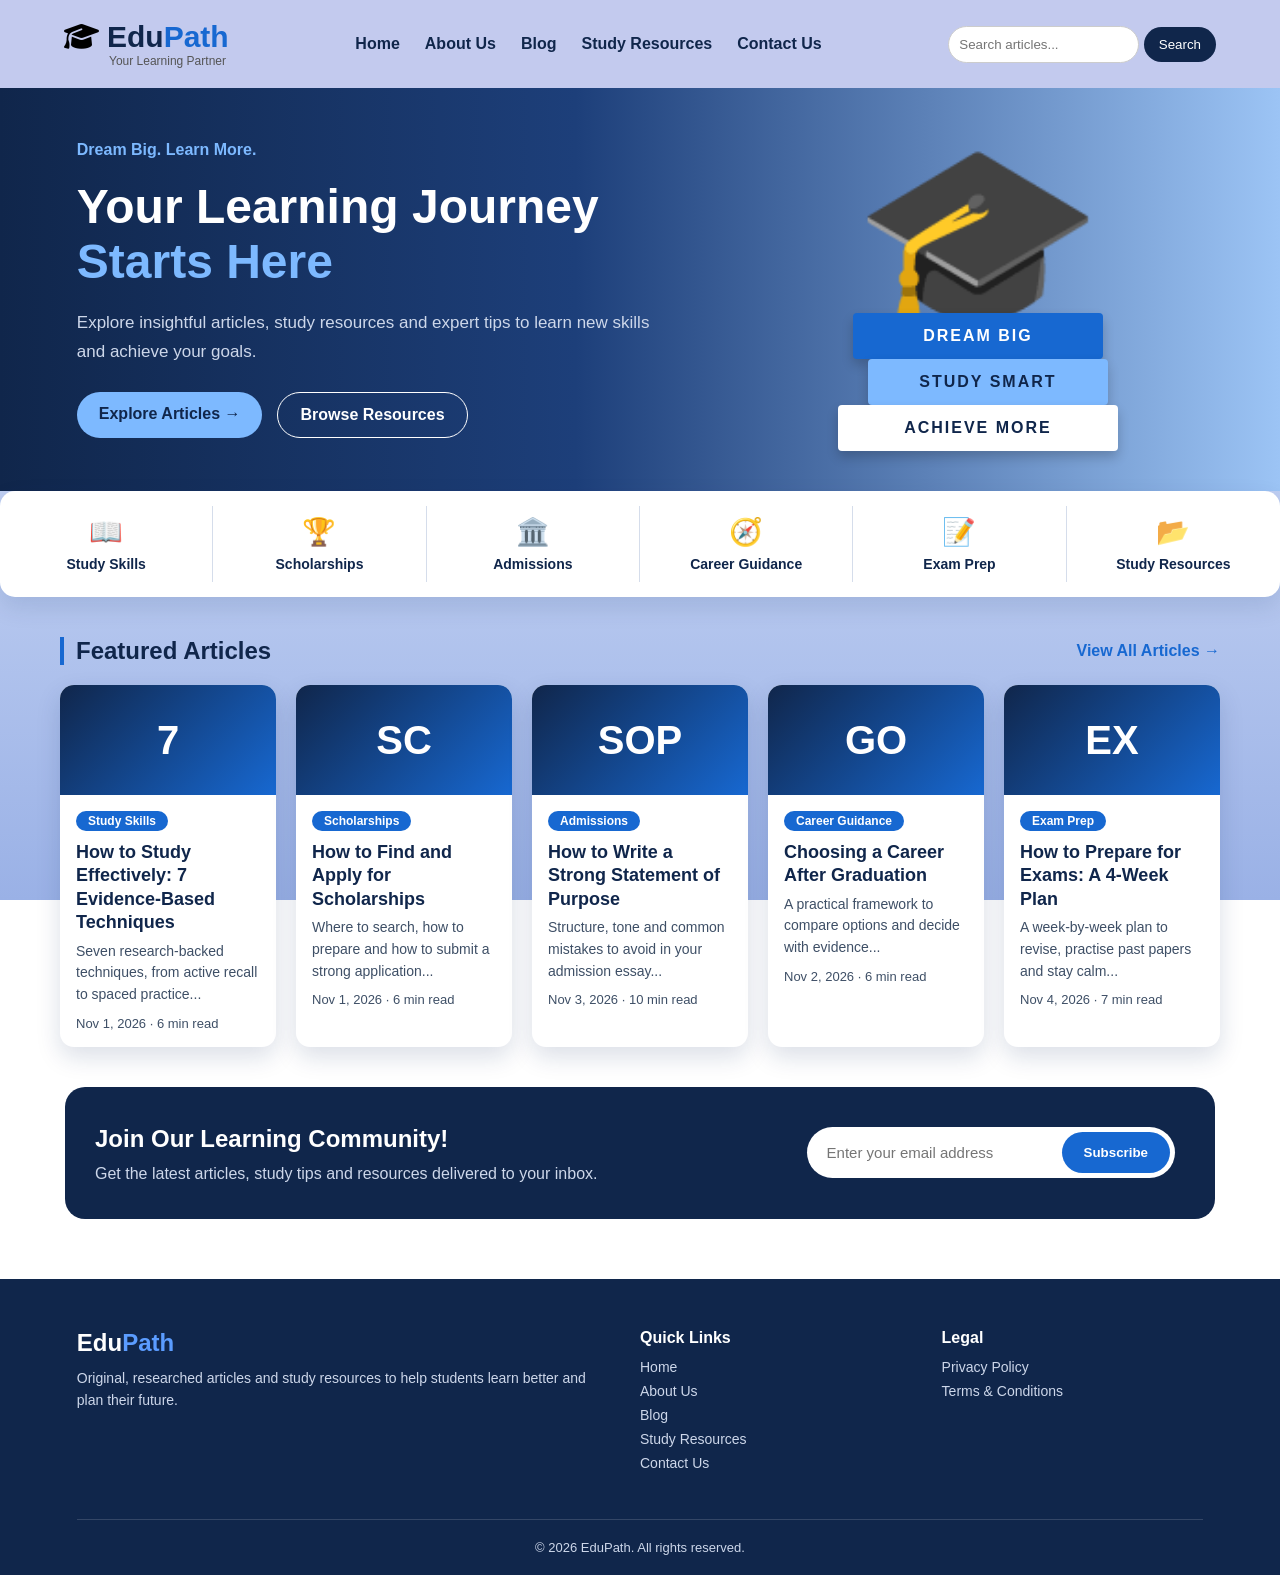
==== index.html @ 071940f7 "Initial commit: EduPath - Educational guidance platform" ====
<!DOCTYPE html>
<html lang="en">
<head>
    <meta charset="UTF-8">
    <meta name="viewport" content="width=device-width, initial-scale=1.0">

    <title>EduPath - Your Learning Partner</title>

    <meta name="description" content="Explore educational articles, study resources and learning tips with EduPath.">

    <link rel="stylesheet" href="style.css">
    <link rel="stylesheet" href="https://cdnjs.cloudflare.com/ajax/libs/font-awesome/6.7.2/css/all.min.css">
</head>

<body>

   
    <header class="header">
        <button class="menu-toggle" id="menuToggle" aria-label="Open menu">☰</button>
        <div class="logo">
             <div class="logo-title">
             <i class="fa-solid fa-graduation-cap"></i>
        
            <h2>Edu<span>Path</span></h2>
            </div>
            <p>Your Learning Partner</p>
        </div>
           

       
        <nav class="navbar">

            <a href="index.html">Home</a>
            <a href="about.html">About Us</a>
            <a href="blog.html">Blog</a>
            <a href="resources.html">Study Resources</a>
            <a href="contact.html">Contact Us</a>

        </nav>

        
        <form class="search-box" action="blog.html" method="get" role="search">
    <input type="search" name="q" placeholder="Search articles..." aria-label="Search articles">
    <button type="submit">Search</button>
</form>

    </header>
<section class="hero">

    <div class="hero-content">

        <span class="tag">Dream Big. Learn More.</span>

        <h1>
            Your Learning Journey
            <span>Starts Here</span>
        </h1>

        <p>
            Explore insightful articles, study resources
            and expert tips to learn new skills and
            achieve your goals.
        </p>

        <div class="hero-buttons">

            <a href="blog.html" class="primary-btn">
                Explore Articles →
            </a>

            <a href="resources.html" class="secondary-btn">
                Browse Resources
            </a>

        </div>

    </div>

       <div class="hero-image">
    <div class="cap">🎓</div>
    <div class="book book-1">DREAM BIG</div>
    <div class="book book-2">STUDY SMART</div>
    <div class="book book-3">ACHIEVE MORE</div>
</div>

</section>
    <div class="category-container">

        <a href="blog.html?category=study-skills" class="category-card">
            <span>📖</span>
            <h3>Study Skills</h3>
        </a>

        <a href="blog.html?category=scholarships" class="category-card">
            <span>🏆</span>
            <h3>Scholarships</h3>
        </a>

        <a href="blog.html?category=admissions" class="category-card">
            <span>🏛️</span>
            <h3>Admissions</h3>
        </a>

        <a href="blog.html?category=career-guidance" class="category-card">
            <span>🧭</span>
            <h3>Career Guidance</h3>
        </a>

        <a href="blog.html?category=exam-prep" class="category-card">
            <span>📝</span>
            <h3>Exam Prep</h3>
        </a>

        <a href="resources.html" class="category-card">
            <span>📂</span>
            <h3>Study Resources</h3>
        </a>

    </div>

<section class="featured">

    <div class="section-heading">
        <h2>Featured Articles</h2>
        <a href="blog.html">View All Articles →</a>
    </div>

    <div class="articles-grid">

        <a href="blog/how-to-study-effectively.html" class="article-card">
            <div class="article-image">7</div>
            <div class="article-info">
                <span class="article-tag">Study Skills</span>
                <h3>How to Study Effectively: 7 Evidence-Based Techniques</h3>
                <p>Seven research-backed techniques, from active recall to spaced practice...</p>
                <div class="article-meta">Nov 1, 2026 · 6 min read</div>
            </div>
        </a>

        <a href="blog/how-to-find-and-apply-for-scholarships.html" class="article-card">
            <div class="article-image">SC</div>
            <div class="article-info">
                <span class="article-tag">Scholarships</span>
                <h3>How to Find and Apply for Scholarships</h3>
                <p>Where to search, how to prepare and how to submit a strong application...</p>
                <div class="article-meta">Nov 1, 2026 · 6 min read</div>
            </div>
        </a>

        <a href="blog/how-to-write-a-statement-of-purpose.html" class="article-card">
            <div class="article-image">SOP</div>
            <div class="article-info">
                <span class="article-tag">Admissions</span>
                <h3>How to Write a Strong Statement of Purpose</h3>
                <p>Structure, tone and common mistakes to avoid in your admission essay...</p>
                <div class="article-meta">Nov 3, 2026 · 10 min read</div>
            </div>
        </a>

        <a href="blog/choosing-a-career-after-graduation.html" class="article-card">
            <div class="article-image">GO</div>
            <div class="article-info">
                <span class="article-tag">Career Guidance</span>
                <h3>Choosing a Career After Graduation</h3>
                <p>A practical framework to compare options and decide with evidence...</p>
                <div class="article-meta">Nov 2, 2026 · 6 min read</div>
            </div>
        </a>

        <a href="blog/how-to-prepare-for-exams.html" class="article-card">
            <div class="article-image">EX</div>
            <div class="article-info">
                <span class="article-tag">Exam Prep</span>
                <h3>How to Prepare for Exams: A 4-Week Plan</h3>
                <p>A week-by-week plan to revise, practise past papers and stay calm...</p>
                <div class="article-meta">Nov 4, 2026 · 7 min read</div>
            </div>
        </a>

    </div>

</section>
<section class="newsletter">
    <div class="newsletter-text">
        <h2>Join Our Learning Community!</h2>
        <span>Get the latest articles, study tips and resources delivered to your inbox.</span>
    </div>
    <form class="newsletter-form">
        
        <input type="email" id="email" placeholder="Enter your email address" required>
        <button type="submit">Subscribe</button>
    </form>
</section>


<footer class="footer">

    <div class="footer-container">

        <div class="footer-about">
            <h2>Edu<span>Path</span></h2>
            <p>Original, researched articles and study resources to help students learn better and plan their future.</p>
        </div>

        <div class="footer-links">
            <h3>Quick Links</h3>
            <a href="index.html">Home</a>
            <a href="about.html">About Us</a>
            <a href="blog.html">Blog</a>
            <a href="resources.html">Study Resources</a>
            <a href="contact.html">Contact Us</a>
        </div>

        <div class="footer-links">
            <h3>Legal</h3>
            <a href="privacy-policy.html">Privacy Policy</a>
            <a href="terms-and-conditions.html">Terms &amp; Conditions</a>
        </div>

    </div>

    <p class="footer-bottom">© 2026 EduPath. All rights reserved.</p>

</footer>

    <script src="script.js"></script>

</body>
</html>
---- style.css ----
:root {
    --navy: #10264b;
    --blue: #1768d1;
    --light-blue: #eaf1ff;
    --beige: #f7f9fc;
    --sky: #7db9ff;
    --text: #3e4f66;
    --border: #d5ddeb;
}
* {
    margin: 0;
    padding: 0;
    box-sizing: border-box;
}

body {
    font-family: Arial, sans-serif;
    background: linear-gradient(to bottom, var(--light-blue), #9ab1e6);
    background-attachment: fixed;
    min-height: 100vh;
    margin: 0;
}

.header {
    display: flex;
    justify-content: space-between;
    align-items: center;
    padding: 20px 5%;
    background: hsl(230, 56%, 85%);
    box-shadow: 0 2px 10px rgba(16, 38, 75, 0.08);
}
.logo-title {
    display: flex;
    align-items: center;
    gap: 8px;
}

.logo-title i {
    font-size: 28px;
    color: var(--blue) #9ab1e6;
}
.logo h2 {
    font-size: 30px;
    color: var(--navy);
}

.logo span {
    color: var(--blue);
}

.logo p {
    font-size: 12px;
    color: #555;
    margin-left:45px;

}

.navbar {
    display: flex;
    gap: 25px;
}

.navbar a {
    text-decoration: none;
    color: var(--navy);
    font-weight: bold;
}

.navbar a:hover {
    color: var(--blue);
}


.search-box input {
    padding: 10px;
    border: 1px solid #ccc;
    border-radius: 20px;
}

.search-box button {
    padding: 10px 15px;
    background: var(--navy);
    color: white;
    border: none;
    border-radius: 20px;
    cursor: pointer;
}

.hero {
    display: flex;
    align-items: center;
    justify-content: space-between;
    padding: 20px 6%;
    min-height: 320px;
    background: linear-gradient(90deg, var(--navy), #1d3f7a 45%, #9cc4f5);
    gap: 30px;
}

.hero-content {
    max-width: 600px;
}

.tag {
    color: var(--sky);
    font-weight: bold;
}

.hero h1 {
    font-size: 48px;
    color: white;
    margin: 20px 0;
}

.hero h1 span {
    color: var(--sky);
}

.hero-content p {
    font-size: 17px;
    color: #cdd7ea;
    line-height: 1.7;
}

.hero-buttons {
    display: flex;
    gap: 15px;
    margin-top: 25px;
    flex-wrap: wrap;
}

.primary-btn,
.secondary-btn {
    padding: 13px 22px;
    border-radius: 25px;
    text-decoration: none;
    font-weight: bold;
}

.primary-btn {
    background: var(--navy);
    color: white;
}

.secondary-btn {
    border: 1px solid var(--navy);
    color: var(--navy);
}

.hero .primary-btn {
    background: var(--sky);
    color: var(--navy);
}

.hero .secondary-btn {
    border: 1px solid white;
    color: white;
}


.hero-image {
    width: 40%;
    display: flex;
    flex-direction: column;
    align-items: center;
    padding: 20px;
}
.cap {
    font-size: 200px;
    margin-bottom: -50px
}

.book {
    color: white;
    font-weight: bold;
    letter-spacing: 2px;
    text-align: center;
    padding: 14px 0;
    border-radius: 4px;
    box-shadow: 0 6px 12px rgba(0, 0, 0, 0.2);
}

.book-1 {
    width: 250px;
    background: var(--blue);
}

.book-2 {
    width: 240px;
    background: var(--sky);
    color: var(--navy);
    margin-left: 20px;
}

.book-3 {
    width: 280px;
    background: white;
    color: var(--navy);
}

.categories {
    padding: 15px 6%;
}

.category-container {
    display: grid;
    grid-template-columns: repeat(6, 1fr);
    background-color: white;
    border-radius: 15px;
    padding: 15px 0;
    box-shadow: 0 10px 25px rgba(11, 42, 91, 0.12);
}
.category-card:hover {
    transform: translateY(-5px);
}

.category-card {
    background: transparent;
    padding: 10px;
    text-align: center;
    transition: transform 0.3s;
    border-right: 1px solid var(--border);
}

.category-card:last-child {
    border-right: none;
}

.category-card span {
    display: block;
    font-size: 27px;
    margin-bottom: 8px;
}

.category-card h3 {
    color: var(--navy);
    font-size: 14px;
}

.featured {
    max-width: 1200px;
    margin: 40px auto;
    padding: 0 20px;
    
}

.section-heading {
    display: flex;
    justify-content: space-between;
    align-items: center;
    margin-bottom: 20px;
}

.section-heading h1,
.section-heading h2 {
    color: var(--navy);
    border-left: 4px solid var(--blue);
    padding-left: 12px;
}

.section-heading a {
    color: var(--blue);
    font-weight: 600;
    text-decoration: none;
}

.articles-grid {
    display: grid;
    grid-template-columns: repeat(auto-fill, minmax(200px, 1fr));
    gap: 20px;
}

.article-card {
    background: #ffffff;
    border-radius: 14px;
    overflow: hidden;
    box-shadow: 0 10px 25px rgba(11, 42, 91, 0.15);
    transition: transform 0.3s, box-shadow 0.3s;
}
.article-card:hover {
    transform: translateY(-8px);
    box-shadow: 0 18px 35px rgba(11, 42, 91, 0.25);
}

.article-image {
    height: 110px;
    background: linear-gradient(135deg, var(--navy), var(--blue));
    color: white;
    font-size: 40px;
    font-weight: 700;
    display: flex;
    align-items: center;
    justify-content: center;
}

.article-info {
    padding: 16px;
}

.article-tag {
    display: inline-block;
    background: var(--blue);
    color: #ffffff;
    font-size: 12px;
    font-weight: 600;
    padding: 3px 12px;
    border-radius: 999px;
}

.article-info h3 {
    font-size: 18px;
    line-height: 1.3;
    margin: 10px 0 6px;
    color: var(--navy);
}

.article-info p {
    font-size: 14px;
    color: var(--text);
    line-height: 1.55;
    margin: 0 0 10px;
}

.article-meta {
    font-size: 13px;
    color: var(--text);
}

.filter-buttons {
    display: flex;
    flex-wrap: wrap;
    gap: 10px;
    margin-bottom: 25px;
}

.filter-buttons button {
    padding: 8px 16px;
    border: 1px solid var(--navy);
    border-radius: 20px;
    background: white;
    color: var(--navy);
    font-weight: bold;
    cursor: pointer;
}

.filter-buttons button:hover,
.filter-buttons button.active {
    background: var(--navy);
    color: white;
}

#no-results {
    color: var(--text);
    margin-bottom: 20px;
}

[hidden] {
    display: none !important;
}


.article-page {
    max-width: 760px;
    margin: 40px auto;
    padding: 40px;
    background: white;
    border-radius: 15px;
    line-height: 1.8;
    color: #333;
}

.article-page h1 {
    font-size: 36px;
    color: var(--navy);
    line-height: 1.3;
    margin: 15px 0 10px;
}

.article-page h2 {
    font-size: 24px;
    color: var(--navy);
    margin: 35px 0 10px;
}

.article-page p,
.article-page ul {
    margin-bottom: 15px;
}

.article-page ul {
    padding-left: 25px;
}

.article-page a {
    color: var(--blue);
}

.article-page h3 {
    font-size: 19px;
    color: var(--navy);
    margin: 20px 0 6px;
}

.breadcrumb {
    font-size: 14px;
}


.contact-form label {
    display: block;
    font-weight: bold;
    color: var(--navy);
    margin-top: 15px;
}

.contact-form input,
.contact-form textarea {
    width: 100%;
    padding: 10px;
    border: 1px solid #ccc;
    border-radius: 8px;
    font-size: 15px;
    font-family: inherit;
}

.contact-form button {
    margin-top: 20px;
    border: none;
    cursor: pointer;
    font-size: 15px;
}


.resource-grid {
    display: grid;
    grid-template-columns: repeat(auto-fill, minmax(250px, 1fr));
    gap: 15px;
    margin-bottom: 20px;
}

.resource-card {
    border: 1px solid var(--border);
    border-radius: 12px;
    padding: 15px;
}

.resource-card h3 {
    margin-top: 0;
}

.resource-card p {
    font-size: 14px;
    margin-bottom: 8px;
}

.references {
    font-size: 14px;
}
.newsletter {
    align-items: center;
    justify-content: space-between;
    display: flex;
    max-width: 1150px;
    margin: 5px auto;
    padding: 20px;
    background: var(--navy);
    border-radius: 20px;
    line-height: 1.8;
        flex-wrap: wrap;
    gap: 15px;
}

.newsletter-text {
    max-width: 700px;
    margin: 10px;
    color: white;
}

.newsletter span {
    color: #cdd7ea;
}

.newsletter-form {
    display: flex;
    margin: auto 20px;
    padding: 5px;
    background: white;
    border-radius: 30px;
    max-width: 100%;
}
.newsletter-form input {
    border: none;
    outline: none;
    background: transparent;
    padding: 12px 15px;
    font-size: 15px;
    width: 250px;
    min-width: 0;
}
.newsletter-form button {
    border: none;
    padding: 12px 22px;
    border-radius: 25px;
    background-color: var(--blue);
    color: white;
    font-weight: bold;
    cursor: pointer;
}
.footer {
    background: var(--navy);
    color: #cdd7ea;
    padding: 50px 6% 20px;
    margin-top: 60px;
}

.footer-container {
    display: grid;
    grid-template-columns: 2fr 1fr 1fr;
    gap: 40px;
    

}

.footer-about h2 {
    color: white;
    margin-bottom: 10px;
}

.footer-about span {
    color: #5b9cff;
}

.footer-about p {
    line-height: 1.6;
    font-size: 14px;
}

.footer-links h3 {
    color: white;
    font-size: 16px;
    margin-bottom: 12px;
}

.footer-links a {
    display: block;
    color: #cdd7ea;
    text-decoration: none;
    margin-bottom: 8px;
    font-size: 14px;
}

.footer-links a:hover {
    color: white;
}

.footer-bottom {
    text-align: center;
    font-size: 13px;
    margin-top: 40px;
    padding-top: 20px;
    border-top: 1px solid rgba(255, 255, 255, 0.15);
}
.menu-toggle {
    display: none;
    background: var(--blue);
    color: white;
    border: none;
    border-radius: 8px;
    padding: 8px 14px;
    font-size: 22px;
    cursor: pointer;
}

@media (max-width: 768px) {
    .menu-toggle {
        display: block;
    }
}




@media (max-width: 768px) {

    .hero {
        flex-direction: column;
        text-align: center;
        padding: 40px 20px;
    }

    .hero h1 {
        font-size: 34px;
    }

    .hero-buttons {
        justify-content: center;
    }

    .hero-image {
        width: 100%;
    }

    .category-container {
        grid-template-columns: repeat(2, 1fr);
    }

    .category-card {
        border-right: none;
        border-bottom: 1px solid var(--border);
    }
        .footer-container {
        grid-template-columns: 1fr;
    }

    .article-page {
        margin: 20px 15px;
        padding: 20px;
    }

    .article-page h1 {
        font-size: 28px;
    }
}
a.article-card,
a.category-card {
    display: block;
    text-decoration: none;
    color: inherit;
}
@media (max-width: 768px) {
    .navbar {
        display: none;
        flex-direction: column;
        width: 100%;
    }

    .navbar.open {
        display: flex;
    }
        .header {
        flex-wrap: wrap;
        gap: 15px;
    }
}
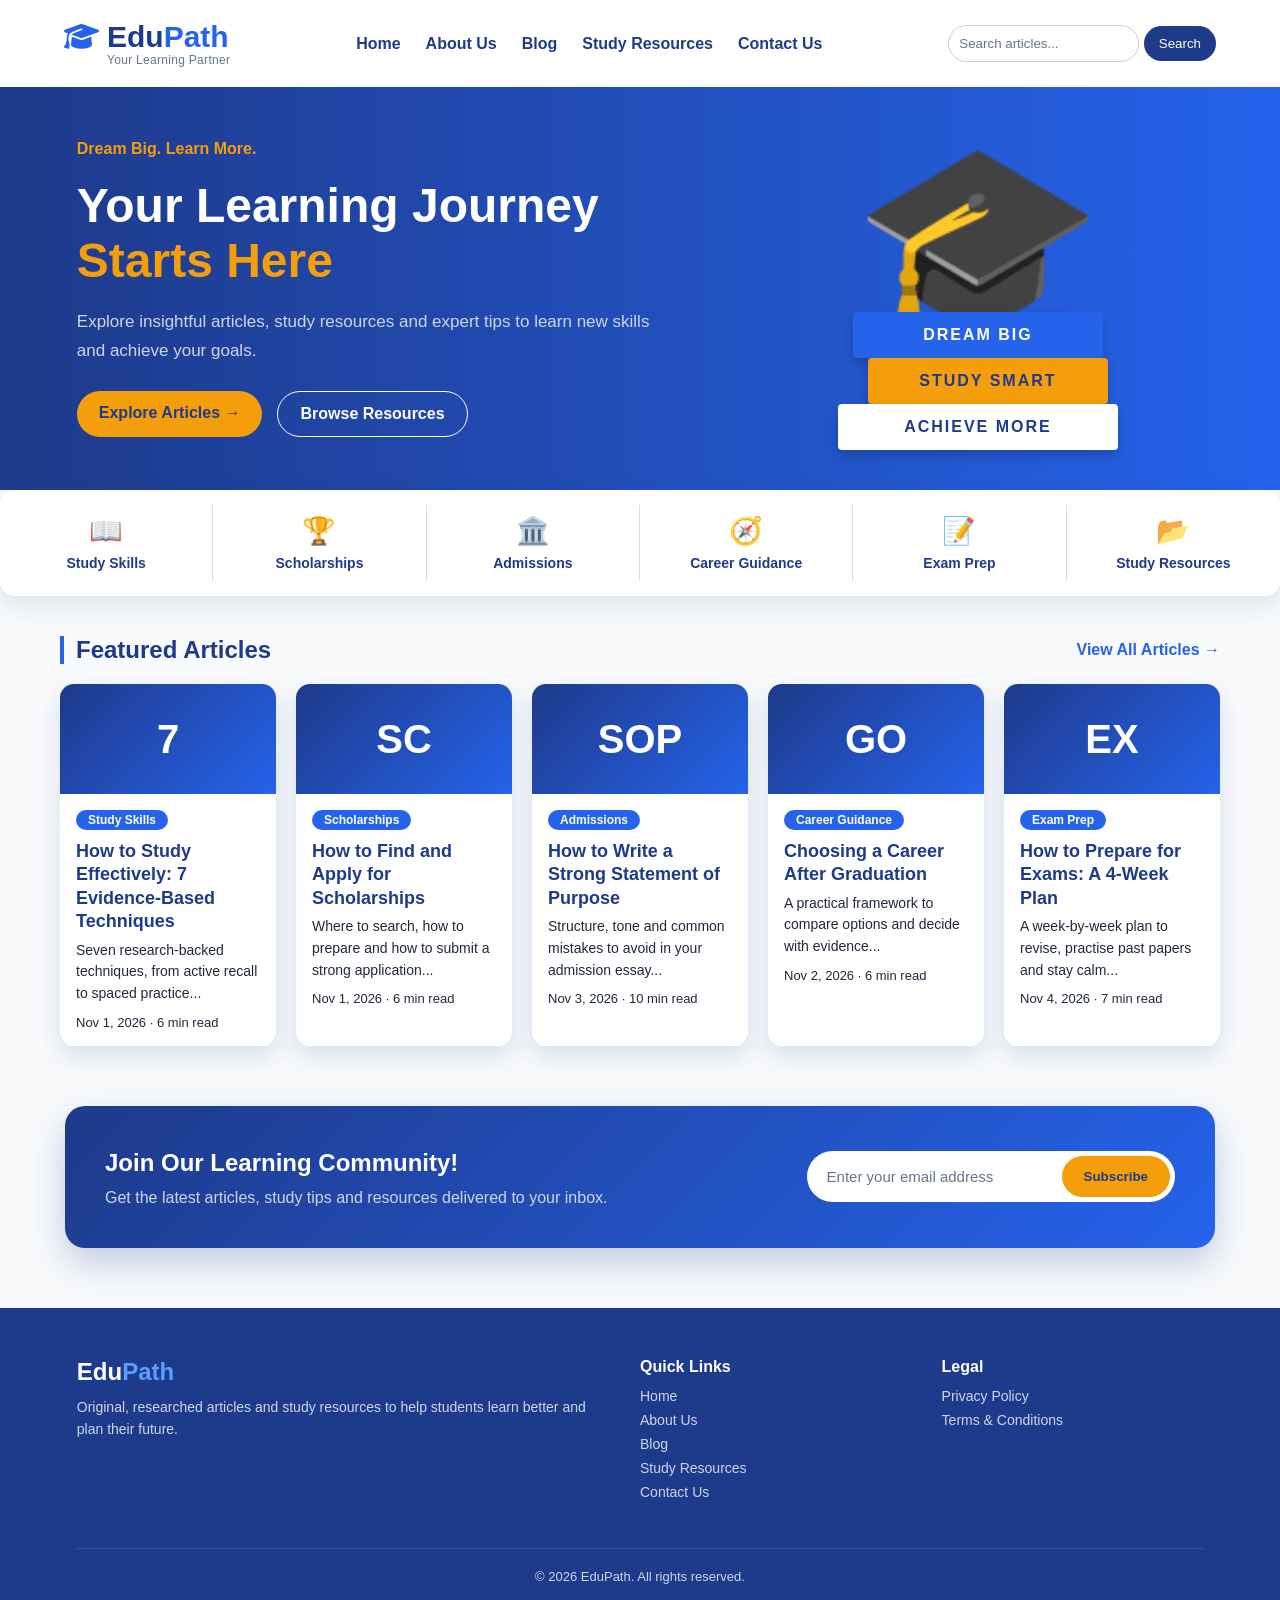
==== commit b2152d5f: "Major update: Add new blog posts, testing report, favicon, and improve overall content" ====
--- a/index.html
+++ b/index.html
@@ -7,7 +7,18 @@
 
     <title>EduPath - Your Learning Partner</title>
 
-    <meta name="description" content="Explore educational articles, study resources and learning tips with EduPath.">
+    <meta name="description" content="EduPath shares original, research-based guides on study skills, scholarships, admissions, exam preparation and career planning, plus free study resources for students.">
+    <link rel="canonical" href="https://zahraafzal.github.io/edupath/">
+    <meta name="theme-color" content="#1E3A8A">
+    <meta property="og:type" content="website">
+    <meta property="og:site_name" content="EduPath">
+    <meta property="og:title" content="EduPath - Your Learning Partner">
+    <meta property="og:description" content="EduPath shares original, research-based guides on study skills, scholarships, admissions, exam preparation and career planning, plus free study resources for students.">
+    <meta property="og:url" content="https://zahraafzal.github.io/edupath/">
+    <meta property="og:image" content="https://zahraafzal.github.io/edupath/images/hero-education.svg">
+    <meta property="og:image:alt" content="Graduation cap on a stack of books with a lightbulb and pencils">
+    <meta name="twitter:card" content="summary">
+    <link rel="icon" href="images/favicon.svg" type="image/svg+xml">
 
     <link rel="stylesheet" href="style.css">
     <link rel="stylesheet" href="https://cdnjs.cloudflare.com/ajax/libs/font-awesome/6.7.2/css/all.min.css">
@@ -17,10 +28,10 @@
 
    
     <header class="header">
-        <button class="menu-toggle" id="menuToggle" aria-label="Open menu">☰</button>
+        <button class="menu-toggle" id="menuToggle" aria-label="Open menu" aria-expanded="false" aria-controls="mainNav">☰</button>
         <div class="logo">
              <div class="logo-title">
-             <i class="fa-solid fa-graduation-cap"></i>
+             <i class="fa-solid fa-graduation-cap" aria-hidden="true"></i>
         
             <h2>Edu<span>Path</span></h2>
             </div>
@@ -29,7 +40,7 @@
            
 
        
-        <nav class="navbar">
+        <nav class="navbar" id="mainNav" aria-label="Main navigation">
 
             <a href="index.html">Home</a>
             <a href="about.html">About Us</a>
@@ -77,8 +88,8 @@
 
     </div>
 
-       <div class="hero-image">
-    <div class="cap">🎓</div>
+       <div class="hero-image" role="img" aria-label="Graduation cap above three books labelled Dream Big, Study Smart and Achieve More">
+    <div class="cap" aria-hidden="true">🎓</div>
     <div class="book book-1">DREAM BIG</div>
     <div class="book book-2">STUDY SMART</div>
     <div class="book book-3">ACHIEVE MORE</div>
@@ -88,32 +99,32 @@
     <div class="category-container">
 
         <a href="blog.html?category=study-skills" class="category-card">
-            <span>📖</span>
+            <span aria-hidden="true">📖</span>
             <h3>Study Skills</h3>
         </a>
 
         <a href="blog.html?category=scholarships" class="category-card">
-            <span>🏆</span>
+            <span aria-hidden="true">🏆</span>
             <h3>Scholarships</h3>
         </a>
 
         <a href="blog.html?category=admissions" class="category-card">
-            <span>🏛️</span>
+            <span aria-hidden="true">🏛️</span>
             <h3>Admissions</h3>
         </a>
 
         <a href="blog.html?category=career-guidance" class="category-card">
-            <span>🧭</span>
+            <span aria-hidden="true">🧭</span>
             <h3>Career Guidance</h3>
         </a>
 
         <a href="blog.html?category=exam-prep" class="category-card">
-            <span>📝</span>
+            <span aria-hidden="true">📝</span>
             <h3>Exam Prep</h3>
         </a>
 
         <a href="resources.html" class="category-card">
-            <span>📂</span>
+            <span aria-hidden="true">📂</span>
             <h3>Study Resources</h3>
         </a>
 
@@ -129,7 +140,7 @@
     <div class="articles-grid">
 
         <a href="blog/how-to-study-effectively.html" class="article-card">
-            <div class="article-image">7</div>
+            <div class="article-image" aria-hidden="true">7</div>
             <div class="article-info">
                 <span class="article-tag">Study Skills</span>
                 <h3>How to Study Effectively: 7 Evidence-Based Techniques</h3>
@@ -139,7 +150,7 @@
         </a>
 
         <a href="blog/how-to-find-and-apply-for-scholarships.html" class="article-card">
-            <div class="article-image">SC</div>
+            <div class="article-image" aria-hidden="true">SC</div>
             <div class="article-info">
                 <span class="article-tag">Scholarships</span>
                 <h3>How to Find and Apply for Scholarships</h3>
@@ -149,7 +160,7 @@
         </a>
 
         <a href="blog/how-to-write-a-statement-of-purpose.html" class="article-card">
-            <div class="article-image">SOP</div>
+            <div class="article-image" aria-hidden="true">SOP</div>
             <div class="article-info">
                 <span class="article-tag">Admissions</span>
                 <h3>How to Write a Strong Statement of Purpose</h3>
@@ -159,7 +170,7 @@
         </a>
 
         <a href="blog/choosing-a-career-after-graduation.html" class="article-card">
-            <div class="article-image">GO</div>
+            <div class="article-image" aria-hidden="true">GO</div>
             <div class="article-info">
                 <span class="article-tag">Career Guidance</span>
                 <h3>Choosing a Career After Graduation</h3>
@@ -169,7 +180,7 @@
         </a>
 
         <a href="blog/how-to-prepare-for-exams.html" class="article-card">
-            <div class="article-image">EX</div>
+            <div class="article-image" aria-hidden="true">EX</div>
             <div class="article-info">
                 <span class="article-tag">Exam Prep</span>
                 <h3>How to Prepare for Exams: A 4-Week Plan</h3>
@@ -181,14 +192,18 @@
     </div>
 
 </section>
-<section class="newsletter">
+<section class="newsletter" id="newsletter">
     <div class="newsletter-text">
         <h2>Join Our Learning Community!</h2>
         <span>Get the latest articles, study tips and resources delivered to your inbox.</span>
     </div>
-    <form class="newsletter-form">
+    <form class="newsletter-form" action="https://formsubmit.co/chandazahra0@gmail.com" method="POST">
+        <input type="hidden" name="_subject" value="New EduPath newsletter subscriber">
+        <input type="hidden" name="_captcha" value="false">
+        <input type="hidden" name="_next" value="https://zahraafzal.github.io/edupath/index.html?subscribed=1#newsletter">
         
-        <input type="email" id="email" placeholder="Enter your email address" required>
+        <label for="newsletter-email" class="sr-only">Email address</label>
+        <input type="email" id="newsletter-email" name="email" placeholder="Enter your email address" autocomplete="email" required>
         <button type="submit">Subscribe</button>
     </form>
 </section>
--- a/style.css
+++ b/style.css
@@ -1,12 +1,21 @@
+/* =========================================
+   EduPath – Main Stylesheet
+   ========================================= */
+
+/* ---------- Colors ---------- */
 :root {
-    --navy: #10264b;
-    --blue: #1768d1;
-    --light-blue: #eaf1ff;
-    --beige: #f7f9fc;
-    --sky: #7db9ff;
-    --text: #3e4f66;
+    color-scheme: light;
+    --navy: #1E3A8A;    /* Primary */
+    --blue: #2563EB;    /* Secondary */
+    --accent: #F59E0B;  /* Accent */
+    --bg: #F8FAFC;      /* Background */
+    --text: #1E293B;    /* Text */
+    --muted: #64748B;
+    --light-text: #cdd7ea;
     --border: #d5ddeb;
 }
+
+/* ---------- Base ---------- */
 * {
     margin: 0;
     padding: 0;
@@ -15,32 +24,99 @@
 
 body {
     font-family: Arial, sans-serif;
-    background: linear-gradient(to bottom, var(--light-blue), #9ab1e6);
-    background-attachment: fixed;
+    background: var(--bg);
+    color: var(--text);
     min-height: 100vh;
-    margin: 0;
-}
-
+}
+
+input,
+textarea {
+    font-family: inherit;
+    background: #ffffff;
+    color: var(--text);
+}
+
+input::placeholder,
+textarea::placeholder {
+    color: var(--muted);
+}
+
+a:focus-visible,
+button:focus-visible,
+input:focus-visible,
+textarea:focus-visible {
+    outline: 3px solid var(--accent);
+    outline-offset: 2px;
+}
+
+[hidden] {
+    display: none !important;
+}
+
+.sr-only {
+    position: absolute;
+    width: 1px;
+    height: 1px;
+    margin: -1px;
+    overflow: hidden;
+    clip: rect(0, 0, 0, 0);
+    white-space: nowrap;
+}
+
+/* ---------- Buttons ---------- */
+.primary-btn,
+.secondary-btn {
+    display: inline-block;
+    padding: 13px 22px;
+    border-radius: 25px;
+    font-weight: bold;
+    text-decoration: none;
+}
+
+.primary-btn {
+    background: var(--navy);
+    color: #ffffff;
+}
+
+.secondary-btn {
+    border: 1px solid var(--navy);
+    color: var(--navy);
+}
+
+/* ---------- Header ---------- */
 .header {
     display: flex;
     justify-content: space-between;
     align-items: center;
     padding: 20px 5%;
-    background: hsl(230, 56%, 85%);
-    box-shadow: 0 2px 10px rgba(16, 38, 75, 0.08);
-}
+    background: #ffffff;
+    box-shadow: 0 2px 10px rgba(30, 58, 138, 0.08);
+}
+
+.logo {
+    display: grid;
+    grid-template-columns: auto auto;
+    column-gap: 8px;
+    align-items: center;
+}
+
+/* icon and title sit in the grid directly, so the tagline lines up under "EduPath" */
 .logo-title {
-    display: flex;
-    align-items: center;
-    gap: 8px;
+    display: contents;
 }
 
 .logo-title i {
+    grid-row: 1;
+    grid-column: 1;
     font-size: 28px;
-    color: var(--blue) #9ab1e6;
-}
+    color: var(--blue);
+}
+
 .logo h2 {
+    grid-row: 1;
+    grid-column: 2;
     font-size: 30px;
+    line-height: 1.1;
     color: var(--navy);
 }
 
@@ -49,10 +125,22 @@
 }
 
 .logo p {
+    grid-row: 2;
+    grid-column: 2;
     font-size: 12px;
-    color: #555;
-    margin-left:45px;
-
+    letter-spacing: 0.3px;
+    color: var(--muted);
+}
+
+.menu-toggle {
+    display: none;
+    padding: 8px 14px;
+    background: var(--blue);
+    color: #ffffff;
+    border: none;
+    border-radius: 8px;
+    font-size: 22px;
+    cursor: pointer;
 }
 
 .navbar {
@@ -61,15 +149,19 @@
 }
 
 .navbar a {
+    color: var(--navy);
+    font-weight: bold;
     text-decoration: none;
-    color: var(--navy);
-    font-weight: bold;
-}
-
-.navbar a:hover {
+}
+
+.navbar a:hover,
+.navbar a[aria-current="page"] {
     color: var(--blue);
 }
 
+.navbar a[aria-current="page"] {
+    border-bottom: 2px solid var(--accent);
+}
 
 .search-box input {
     padding: 10px;
@@ -80,167 +172,150 @@
 .search-box button {
     padding: 10px 15px;
     background: var(--navy);
-    color: white;
+    color: #ffffff;
     border: none;
     border-radius: 20px;
     cursor: pointer;
 }
 
+/* ---------- Hero ---------- */
 .hero {
     display: flex;
+    justify-content: space-between;
     align-items: center;
-    justify-content: space-between;
+    gap: 30px;
+    min-height: 320px;
     padding: 20px 6%;
-    min-height: 320px;
-    background: linear-gradient(90deg, var(--navy), #1d3f7a 45%, #9cc4f5);
-    gap: 30px;
+    background: linear-gradient(90deg, var(--navy), var(--blue));
 }
 
 .hero-content {
     max-width: 600px;
 }
 
+.tag,
+.hero h1 span {
+    color: var(--accent);
+}
+
 .tag {
-    color: var(--sky);
     font-weight: bold;
 }
 
 .hero h1 {
+    margin: 20px 0;
     font-size: 48px;
-    color: white;
-    margin: 20px 0;
-}
-
-.hero h1 span {
-    color: var(--sky);
+    color: #ffffff;
 }
 
 .hero-content p {
     font-size: 17px;
-    color: #cdd7ea;
     line-height: 1.7;
+    color: var(--light-text);
 }
 
 .hero-buttons {
     display: flex;
+    flex-wrap: wrap;
     gap: 15px;
     margin-top: 25px;
-    flex-wrap: wrap;
-}
-
-.primary-btn,
-.secondary-btn {
-    padding: 13px 22px;
-    border-radius: 25px;
-    text-decoration: none;
-    font-weight: bold;
-}
-
-.primary-btn {
-    background: var(--navy);
-    color: white;
-}
-
-.secondary-btn {
-    border: 1px solid var(--navy);
-    color: var(--navy);
 }
 
 .hero .primary-btn {
-    background: var(--sky);
+    background: var(--accent);
     color: var(--navy);
 }
 
 .hero .secondary-btn {
-    border: 1px solid white;
-    color: white;
-}
-
+    border-color: #ffffff;
+    color: #ffffff;
+}
 
 .hero-image {
-    width: 40%;
     display: flex;
     flex-direction: column;
     align-items: center;
+    width: 40%;
     padding: 20px;
 }
+
 .cap {
+    margin-bottom: -50px;
     font-size: 200px;
-    margin-bottom: -50px
 }
 
 .book {
-    color: white;
+    padding: 14px 0;
+    border-radius: 4px;
     font-weight: bold;
     letter-spacing: 2px;
     text-align: center;
-    padding: 14px 0;
-    border-radius: 4px;
     box-shadow: 0 6px 12px rgba(0, 0, 0, 0.2);
 }
 
 .book-1 {
     width: 250px;
     background: var(--blue);
+    color: #ffffff;
 }
 
 .book-2 {
     width: 240px;
-    background: var(--sky);
-    color: var(--navy);
     margin-left: 20px;
+    background: var(--accent);
+    color: var(--navy);
 }
 
 .book-3 {
     width: 280px;
-    background: white;
-    color: var(--navy);
-}
-
-.categories {
-    padding: 15px 6%;
-}
-
+    background: #ffffff;
+    color: var(--navy);
+}
+
+/* ---------- Categories ---------- */
 .category-container {
     display: grid;
     grid-template-columns: repeat(6, 1fr);
-    background-color: white;
+    padding: 15px 0;
+    background: #ffffff;
     border-radius: 15px;
-    padding: 15px 0;
-    box-shadow: 0 10px 25px rgba(11, 42, 91, 0.12);
-}
+    box-shadow: 0 10px 25px rgba(30, 58, 138, 0.12);
+}
+
+.category-card {
+    display: block;
+    padding: 10px;
+    border-right: 1px solid var(--border);
+    color: inherit;
+    text-align: center;
+    text-decoration: none;
+    transition: transform 0.3s;
+}
+
+.category-card:last-child {
+    border-right: none;
+}
+
 .category-card:hover {
     transform: translateY(-5px);
 }
 
-.category-card {
-    background: transparent;
-    padding: 10px;
-    text-align: center;
-    transition: transform 0.3s;
-    border-right: 1px solid var(--border);
-}
-
-.category-card:last-child {
-    border-right: none;
-}
-
 .category-card span {
     display: block;
+    margin-bottom: 8px;
     font-size: 27px;
-    margin-bottom: 8px;
 }
 
 .category-card h3 {
-    color: var(--navy);
     font-size: 14px;
-}
-
+    color: var(--navy);
+}
+
+/* ---------- Articles list ---------- */
 .featured {
     max-width: 1200px;
     margin: 40px auto;
     padding: 0 20px;
-    
 }
 
 .section-heading {
@@ -252,9 +327,9 @@
 
 .section-heading h1,
 .section-heading h2 {
-    color: var(--navy);
+    padding-left: 12px;
     border-left: 4px solid var(--blue);
-    padding-left: 12px;
+    color: var(--navy);
 }
 
 .section-heading a {
@@ -263,6 +338,47 @@
     text-decoration: none;
 }
 
+.filter-buttons {
+    display: flex;
+    flex-wrap: wrap;
+    gap: 10px;
+    margin-bottom: 25px;
+}
+
+.filter-buttons button {
+    padding: 8px 16px;
+    background: #ffffff;
+    color: var(--navy);
+    border: 1px solid var(--navy);
+    border-radius: 20px;
+    font-weight: bold;
+    cursor: pointer;
+}
+
+.filter-buttons button:hover,
+.filter-buttons button.active {
+    background: var(--navy);
+    color: #ffffff;
+}
+
+.filter-buttons button.active {
+    outline: 2px solid var(--accent);
+    outline-offset: 2px;
+}
+
+.results-count {
+    margin-bottom: 15px;
+    font-weight: bold;
+}
+
+.results-count:empty {
+    display: none;
+}
+
+#no-results {
+    margin-bottom: 20px;
+}
+
 .articles-grid {
     display: grid;
     grid-template-columns: repeat(auto-fill, minmax(200px, 1fr));
@@ -270,26 +386,30 @@
 }
 
 .article-card {
+    display: block;
+    overflow: hidden;
     background: #ffffff;
     border-radius: 14px;
-    overflow: hidden;
-    box-shadow: 0 10px 25px rgba(11, 42, 91, 0.15);
+    color: inherit;
+    text-decoration: none;
+    box-shadow: 0 10px 25px rgba(30, 58, 138, 0.15);
     transition: transform 0.3s, box-shadow 0.3s;
 }
+
 .article-card:hover {
     transform: translateY(-8px);
-    box-shadow: 0 18px 35px rgba(11, 42, 91, 0.25);
+    box-shadow: 0 18px 35px rgba(30, 58, 138, 0.25);
 }
 
 .article-image {
+    display: flex;
+    justify-content: center;
+    align-items: center;
     height: 110px;
     background: linear-gradient(135deg, var(--navy), var(--blue));
-    color: white;
+    color: #ffffff;
     font-size: 40px;
     font-weight: 700;
-    display: flex;
-    align-items: center;
-    justify-content: center;
 }
 
 .article-info {
@@ -298,87 +418,58 @@
 
 .article-tag {
     display: inline-block;
+    padding: 3px 12px;
     background: var(--blue);
     color: #ffffff;
+    border-radius: 999px;
     font-size: 12px;
     font-weight: 600;
-    padding: 3px 12px;
-    border-radius: 999px;
 }
 
 .article-info h3 {
+    margin: 10px 0 6px;
     font-size: 18px;
     line-height: 1.3;
-    margin: 10px 0 6px;
     color: var(--navy);
 }
 
 .article-info p {
+    margin-bottom: 10px;
     font-size: 14px;
-    color: var(--text);
     line-height: 1.55;
-    margin: 0 0 10px;
 }
 
 .article-meta {
     font-size: 13px;
-    color: var(--text);
-}
-
-.filter-buttons {
-    display: flex;
-    flex-wrap: wrap;
-    gap: 10px;
-    margin-bottom: 25px;
-}
-
-.filter-buttons button {
-    padding: 8px 16px;
-    border: 1px solid var(--navy);
-    border-radius: 20px;
-    background: white;
-    color: var(--navy);
-    font-weight: bold;
-    cursor: pointer;
-}
-
-.filter-buttons button:hover,
-.filter-buttons button.active {
-    background: var(--navy);
-    color: white;
-}
-
-#no-results {
-    color: var(--text);
-    margin-bottom: 20px;
-}
-
-[hidden] {
-    display: none !important;
-}
-
-
+}
+
+/* ---------- Article / content pages ---------- */
 .article-page {
     max-width: 760px;
     margin: 40px auto;
     padding: 40px;
-    background: white;
+    background: #ffffff;
     border-radius: 15px;
     line-height: 1.8;
-    color: #333;
 }
 
 .article-page h1 {
+    margin: 15px 0 10px;
     font-size: 36px;
-    color: var(--navy);
     line-height: 1.3;
-    margin: 15px 0 10px;
+    color: var(--navy);
 }
 
 .article-page h2 {
+    margin: 35px 0 10px;
     font-size: 24px;
     color: var(--navy);
-    margin: 35px 0 10px;
+}
+
+.article-page h3 {
+    margin: 20px 0 6px;
+    font-size: 19px;
+    color: var(--navy);
 }
 
 .article-page p,
@@ -394,42 +485,12 @@
     color: var(--blue);
 }
 
-.article-page h3 {
-    font-size: 19px;
-    color: var(--navy);
-    margin: 20px 0 6px;
-}
-
-.breadcrumb {
+.breadcrumb,
+.references {
     font-size: 14px;
 }
 
-
-.contact-form label {
-    display: block;
-    font-weight: bold;
-    color: var(--navy);
-    margin-top: 15px;
-}
-
-.contact-form input,
-.contact-form textarea {
-    width: 100%;
-    padding: 10px;
-    border: 1px solid #ccc;
-    border-radius: 8px;
-    font-size: 15px;
-    font-family: inherit;
-}
-
-.contact-form button {
-    margin-top: 20px;
-    border: none;
-    cursor: pointer;
-    font-size: 15px;
-}
-
-
+/* ---------- Resources ---------- */
 .resource-grid {
     display: grid;
     grid-template-columns: repeat(auto-fill, minmax(250px, 1fr));
@@ -438,9 +499,9 @@
 }
 
 .resource-card {
+    padding: 15px;
     border: 1px solid var(--border);
     border-radius: 12px;
-    padding: 15px;
 }
 
 .resource-card h3 {
@@ -448,81 +509,128 @@
 }
 
 .resource-card p {
+    margin-bottom: 8px;
     font-size: 14px;
-    margin-bottom: 8px;
-}
-
-.references {
-    font-size: 14px;
-}
+}
+
+/* ---------- Contact form ---------- */
+.contact-form label {
+    display: block;
+    margin-top: 15px;
+    font-weight: bold;
+    color: var(--navy);
+}
+
+.contact-form input,
+.contact-form textarea {
+    width: 100%;
+    padding: 10px;
+    background: var(--bg);
+    border: 1px solid var(--border);
+    border-radius: 8px;
+    font-size: 15px;
+    transition: border-color 0.2s, box-shadow 0.2s;
+}
+
+.contact-form input:focus,
+.contact-form textarea:focus {
+    outline: none;
+    background: #ffffff;
+    border-color: var(--blue);
+    box-shadow: 0 0 0 3px rgba(37, 99, 235, 0.2);
+}
+
+.contact-form button {
+    margin-top: 20px;
+    border: none;
+    font-size: 15px;
+    cursor: pointer;
+}
+
+.form-success {
+    margin: 10px 0 15px;
+    padding: 12px 16px;
+    background: #ecfdf5;
+    color: #065f46;
+    border-left: 4px solid #10b981;
+    border-radius: 8px;
+}
+
+/* ---------- Newsletter ---------- */
 .newsletter {
+    display: flex;
+    justify-content: space-between;
     align-items: center;
-    justify-content: space-between;
-    display: flex;
+    flex-wrap: wrap;
+    gap: 20px;
+    width: 90%;
     max-width: 1150px;
-    margin: 5px auto;
-    padding: 20px;
-    background: var(--navy);
+    margin: 60px auto;
+    padding: 35px 40px;
+    background: linear-gradient(135deg, var(--navy), var(--blue));
     border-radius: 20px;
+    box-shadow: 0 15px 35px rgba(30, 58, 138, 0.25);
     line-height: 1.8;
-        flex-wrap: wrap;
-    gap: 15px;
 }
 
 .newsletter-text {
     max-width: 700px;
-    margin: 10px;
-    color: white;
-}
-
-.newsletter span {
-    color: #cdd7ea;
+    color: #ffffff;
+}
+
+.newsletter-text span {
+    color: var(--light-text);
 }
 
 .newsletter-form {
     display: flex;
-    margin: auto 20px;
+    max-width: 100%;
     padding: 5px;
-    background: white;
+    background: #ffffff;
     border-radius: 30px;
-    max-width: 100%;
-}
+}
+
 .newsletter-form input {
+    width: 250px;
+    min-width: 0;
+    padding: 12px 15px;
+    background: transparent;
     border: none;
     outline: none;
-    background: transparent;
-    padding: 12px 15px;
     font-size: 15px;
-    width: 250px;
-    min-width: 0;
-}
+}
+
 .newsletter-form button {
+    padding: 12px 22px;
+    background: var(--accent);
+    color: var(--navy);
     border: none;
-    padding: 12px 22px;
     border-radius: 25px;
-    background-color: var(--blue);
-    color: white;
     font-weight: bold;
     cursor: pointer;
 }
+
+.newsletter-form button:hover {
+    background: #D97706;
+}
+
+/* ---------- Footer ---------- */
 .footer {
+    margin-top: 60px;
+    padding: 50px 6% 20px;
     background: var(--navy);
-    color: #cdd7ea;
-    padding: 50px 6% 20px;
-    margin-top: 60px;
+    color: var(--light-text);
 }
 
 .footer-container {
     display: grid;
     grid-template-columns: 2fr 1fr 1fr;
     gap: 40px;
-    
-
 }
 
 .footer-about h2 {
-    color: white;
     margin-bottom: 10px;
+    color: #ffffff;
 }
 
 .footer-about span {
@@ -530,75 +638,101 @@
 }
 
 .footer-about p {
+    font-size: 14px;
     line-height: 1.6;
-    font-size: 14px;
 }
 
 .footer-links h3 {
-    color: white;
+    margin-bottom: 12px;
     font-size: 16px;
-    margin-bottom: 12px;
+    color: #ffffff;
 }
 
 .footer-links a {
     display: block;
-    color: #cdd7ea;
+    margin-bottom: 8px;
+    color: var(--light-text);
+    font-size: 14px;
     text-decoration: none;
-    margin-bottom: 8px;
-    font-size: 14px;
 }
 
 .footer-links a:hover {
-    color: white;
+    color: #ffffff;
 }
 
 .footer-bottom {
-    text-align: center;
-    font-size: 13px;
     margin-top: 40px;
     padding-top: 20px;
     border-top: 1px solid rgba(255, 255, 255, 0.15);
-}
-.menu-toggle {
-    display: none;
-    background: var(--blue);
-    color: white;
-    border: none;
-    border-radius: 8px;
-    padding: 8px 14px;
-    font-size: 22px;
-    cursor: pointer;
-}
-
+    font-size: 13px;
+    text-align: center;
+}
+
+/* ---------- Mobile ---------- */
 @media (max-width: 768px) {
+
+    /* Header & navigation */
+    .header {
+        flex-wrap: wrap;
+        gap: 15px;
+    }
+
     .menu-toggle {
         display: block;
     }
-}
-
-
-
-
-@media (max-width: 768px) {
-
+
+    .navbar {
+        display: none;
+        flex-direction: column;
+        gap: 0;
+        width: 100%;
+    }
+
+    .navbar.open {
+        display: flex;
+    }
+
+    .navbar a {
+        padding: 12px 4px;
+        border-bottom: 1px solid var(--border);
+    }
+
+    .search-box {
+        display: flex;
+        width: 100%;
+    }
+
+    .search-box input {
+        flex: 1;
+        min-width: 0;
+    }
+
+    /* Hero */
     .hero {
         flex-direction: column;
+        padding: 40px 20px;
         text-align: center;
-        padding: 40px 20px;
+    }
+
+    .hero-content {
+        display: contents;
     }
 
     .hero h1 {
         font-size: 34px;
     }
 
+    .hero-image {
+        order: 1;
+        width: 100%;
+    }
+
     .hero-buttons {
+        order: 2;
         justify-content: center;
     }
 
-    .hero-image {
-        width: 100%;
-    }
-
+    /* Categories */
     .category-container {
         grid-template-columns: repeat(2, 1fr);
     }
@@ -607,10 +741,8 @@
         border-right: none;
         border-bottom: 1px solid var(--border);
     }
-        .footer-container {
-        grid-template-columns: 1fr;
-    }
-
+
+    /* Content pages */
     .article-page {
         margin: 20px 15px;
         padding: 20px;
@@ -619,25 +751,25 @@
     .article-page h1 {
         font-size: 28px;
     }
-}
-a.article-card,
-a.category-card {
-    display: block;
-    text-decoration: none;
-    color: inherit;
-}
-@media (max-width: 768px) {
-    .navbar {
-        display: none;
-        flex-direction: column;
+
+    /* Newsletter */
+    .newsletter {
+        justify-content: center;
+        padding: 25px 20px;
+        text-align: center;
+    }
+
+    .newsletter-form {
         width: 100%;
     }
 
-    .navbar.open {
-        display: flex;
-    }
-        .header {
-        flex-wrap: wrap;
-        gap: 15px;
-    }
-}
+    .newsletter-form input {
+        flex: 1;
+        width: auto;
+    }
+
+    /* Footer */
+    .footer-container {
+        grid-template-columns: 1fr;
+    }
+}
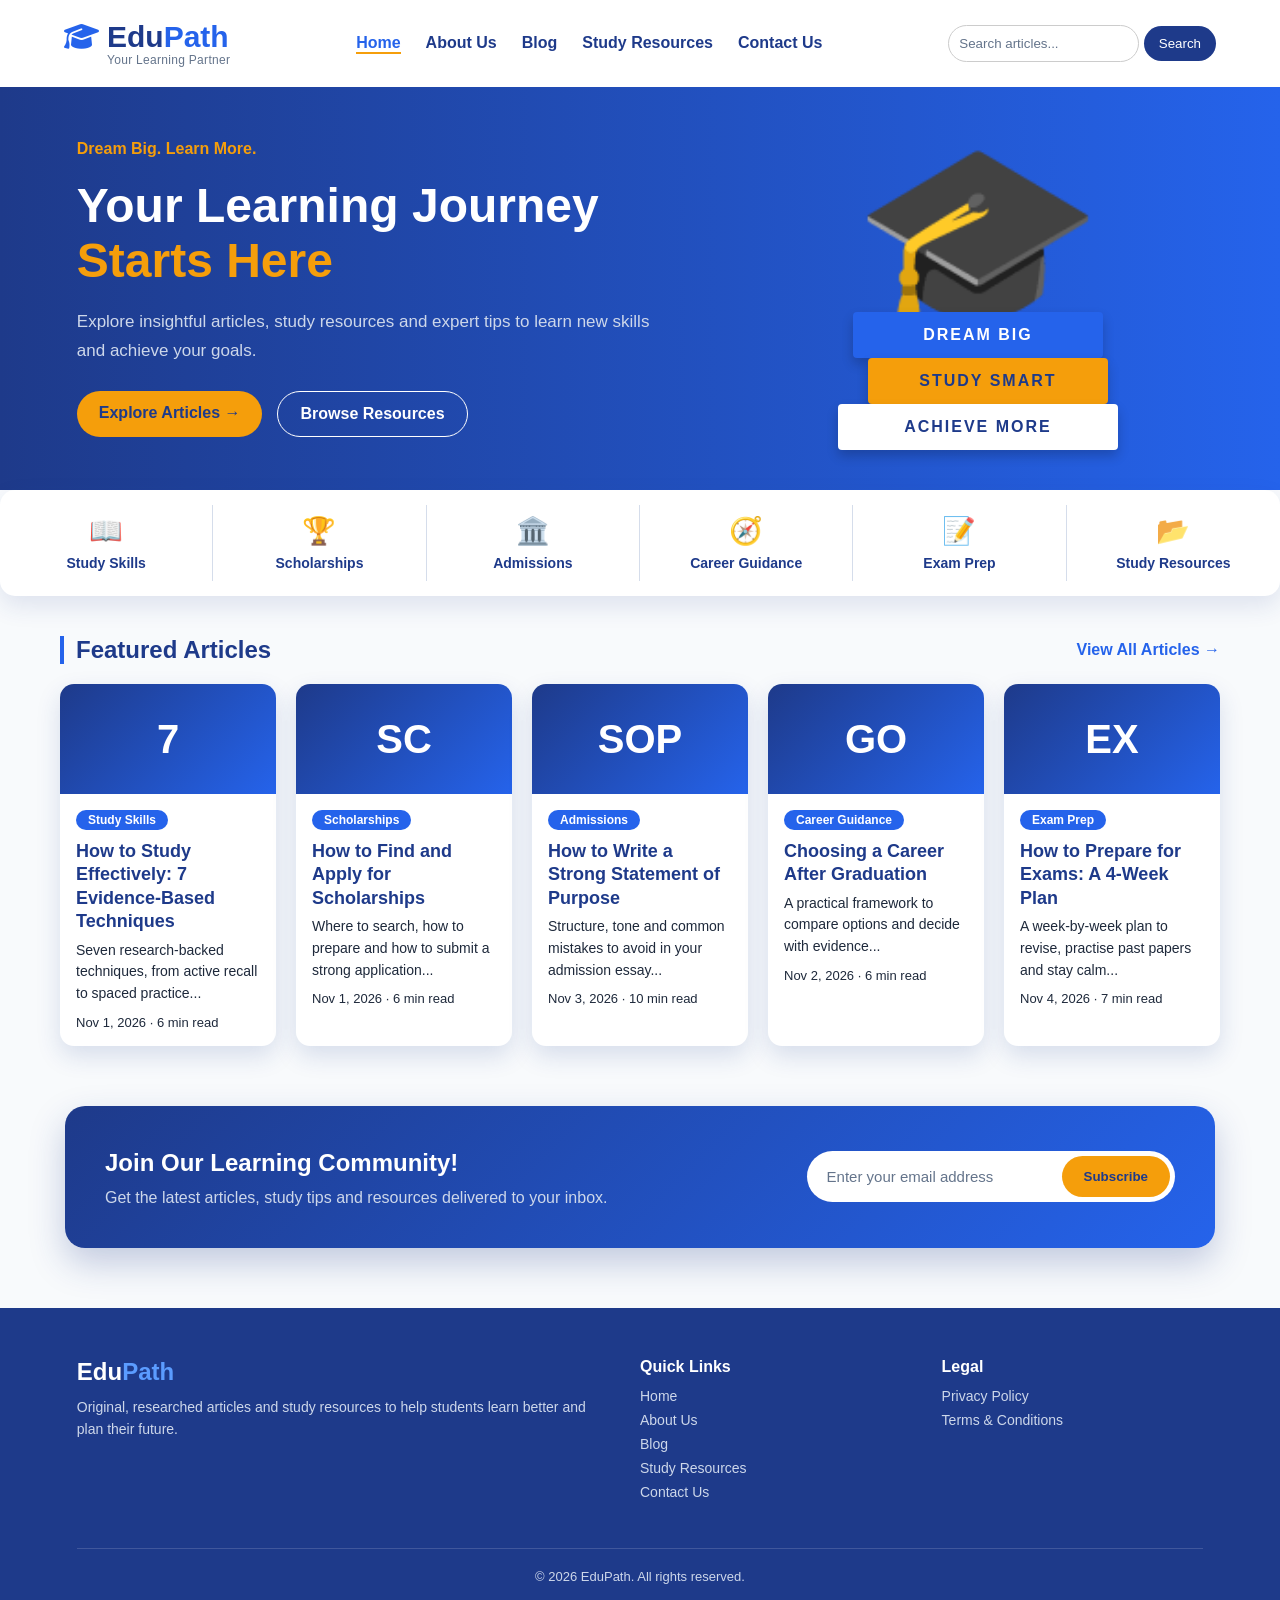
==== commit a43850a8: "Update contact, homepage, styles and scripts" ====
--- a/index.html
+++ b/index.html
@@ -200,7 +200,6 @@
     <form class="newsletter-form" action="https://formsubmit.co/chandazahra0@gmail.com" method="POST">
         <input type="hidden" name="_subject" value="New EduPath newsletter subscriber">
         <input type="hidden" name="_captcha" value="false">
-        <input type="hidden" name="_next" value="https://zahraafzal.github.io/edupath/index.html?subscribed=1#newsletter">
         
         <label for="newsletter-email" class="sr-only">Email address</label>
         <input type="email" id="newsletter-email" name="email" placeholder="Enter your email address" autocomplete="email" required>
--- a/style.css
+++ b/style.css
@@ -547,13 +547,27 @@
     cursor: pointer;
 }
 
+.form-message {
+    margin-top: 15px;
+    padding: 12px 16px;
+    border-radius: 8px;
+}
+
 .form-success {
-    margin: 10px 0 15px;
-    padding: 12px 16px;
     background: #ecfdf5;
     color: #065f46;
     border-left: 4px solid #10b981;
-    border-radius: 8px;
+}
+
+.form-error {
+    background: #fef2f2;
+    color: #991b1b;
+    border-left: 4px solid #ef4444;
+}
+
+.newsletter .form-message {
+    flex-basis: 100%;
+    margin-top: 0;
 }
 
 /* ---------- Newsletter ---------- */
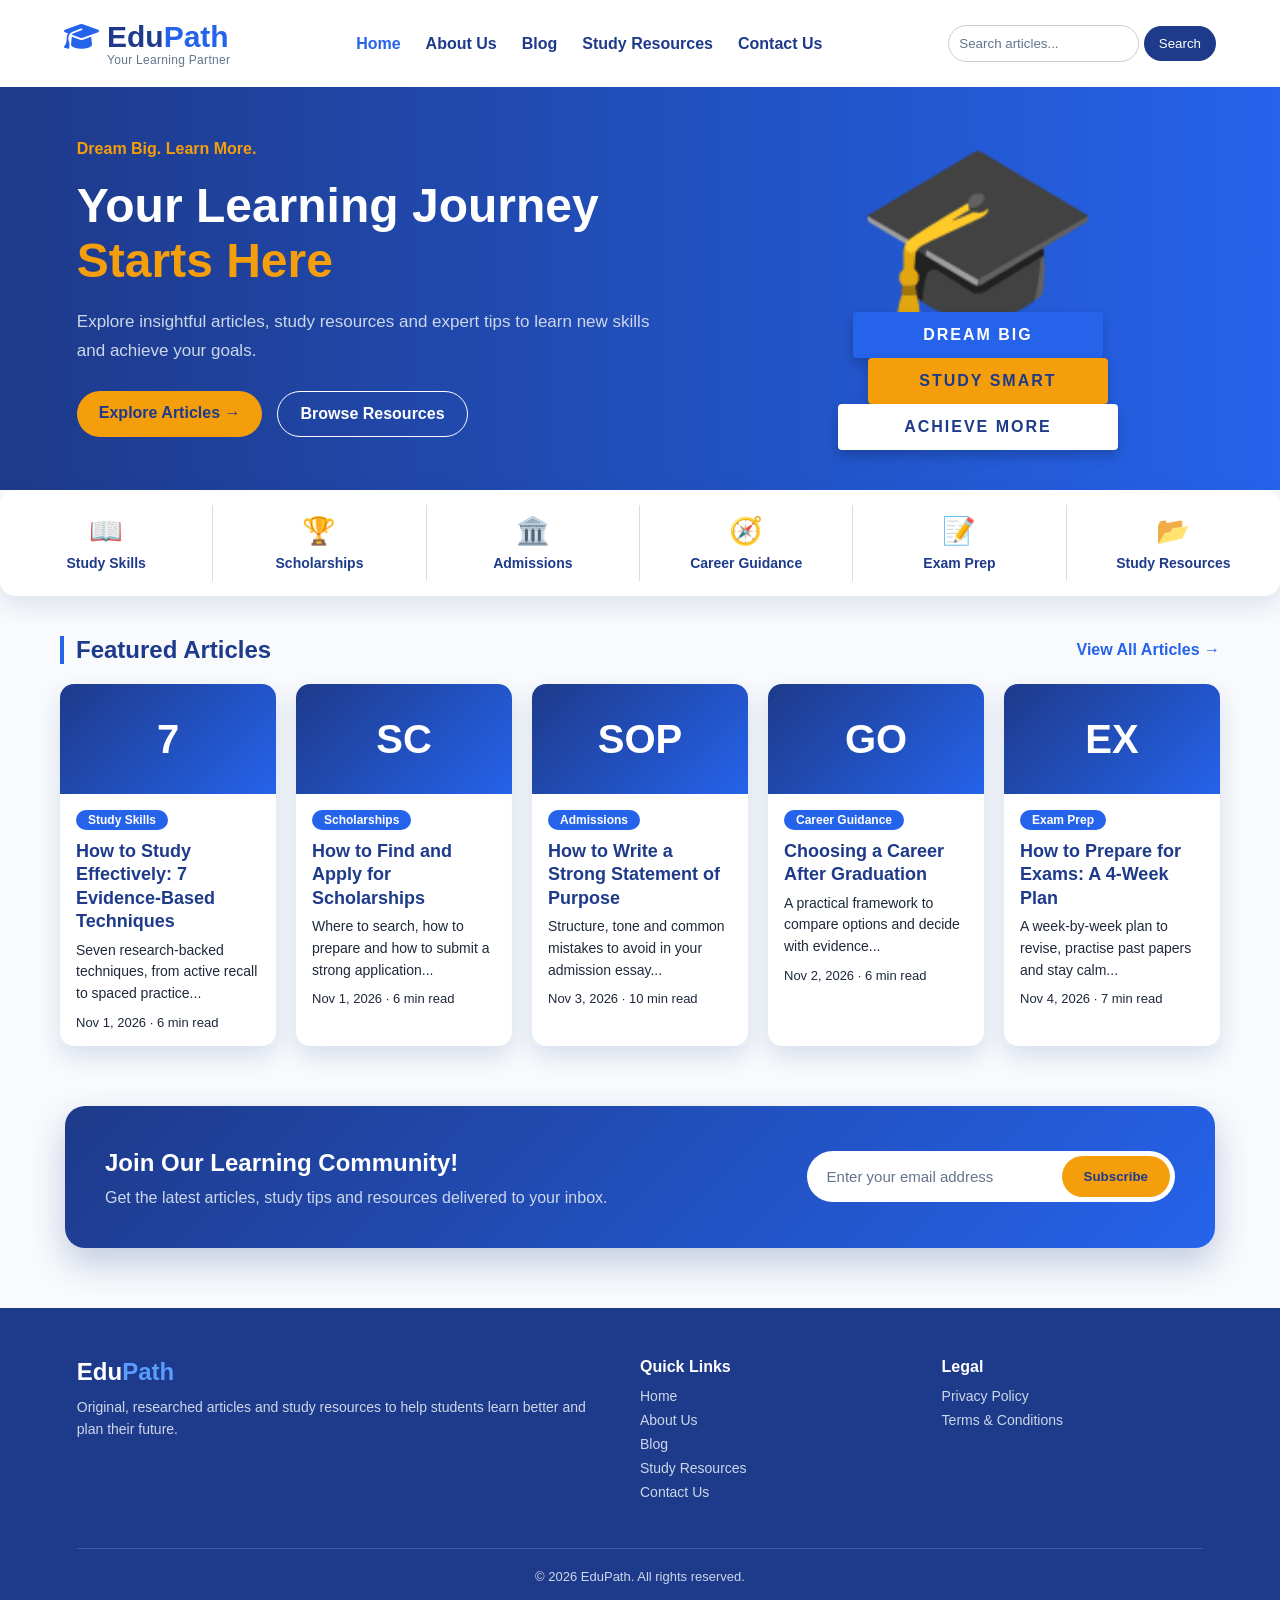
==== commit 1092d1cc: "Update styles and content" ====
--- a/index.html
+++ b/index.html
@@ -20,7 +20,7 @@
     <meta name="twitter:card" content="summary">
     <link rel="icon" href="images/favicon.svg" type="image/svg+xml">
 
-    <link rel="stylesheet" href="style.css">
+    <link rel="stylesheet" href="style.css?v=3">
     <link rel="stylesheet" href="https://cdnjs.cloudflare.com/ajax/libs/font-awesome/6.7.2/css/all.min.css">
 </head>
 
@@ -238,7 +238,7 @@
 
 </footer>
 
-    <script src="script.js"></script>
+    <script src="script.js?v=3"></script>
 
 </body>
 </html>
--- a/style.css
+++ b/style.css
@@ -159,9 +159,6 @@
     color: var(--blue);
 }
 
-.navbar a[aria-current="page"] {
-    border-bottom: 2px solid var(--accent);
-}
 
 .search-box input {
     padding: 10px;
@@ -361,10 +358,6 @@
     color: #ffffff;
 }
 
-.filter-buttons button.active {
-    outline: 2px solid var(--accent);
-    outline-offset: 2px;
-}
 
 .results-count {
     margin-bottom: 15px;
